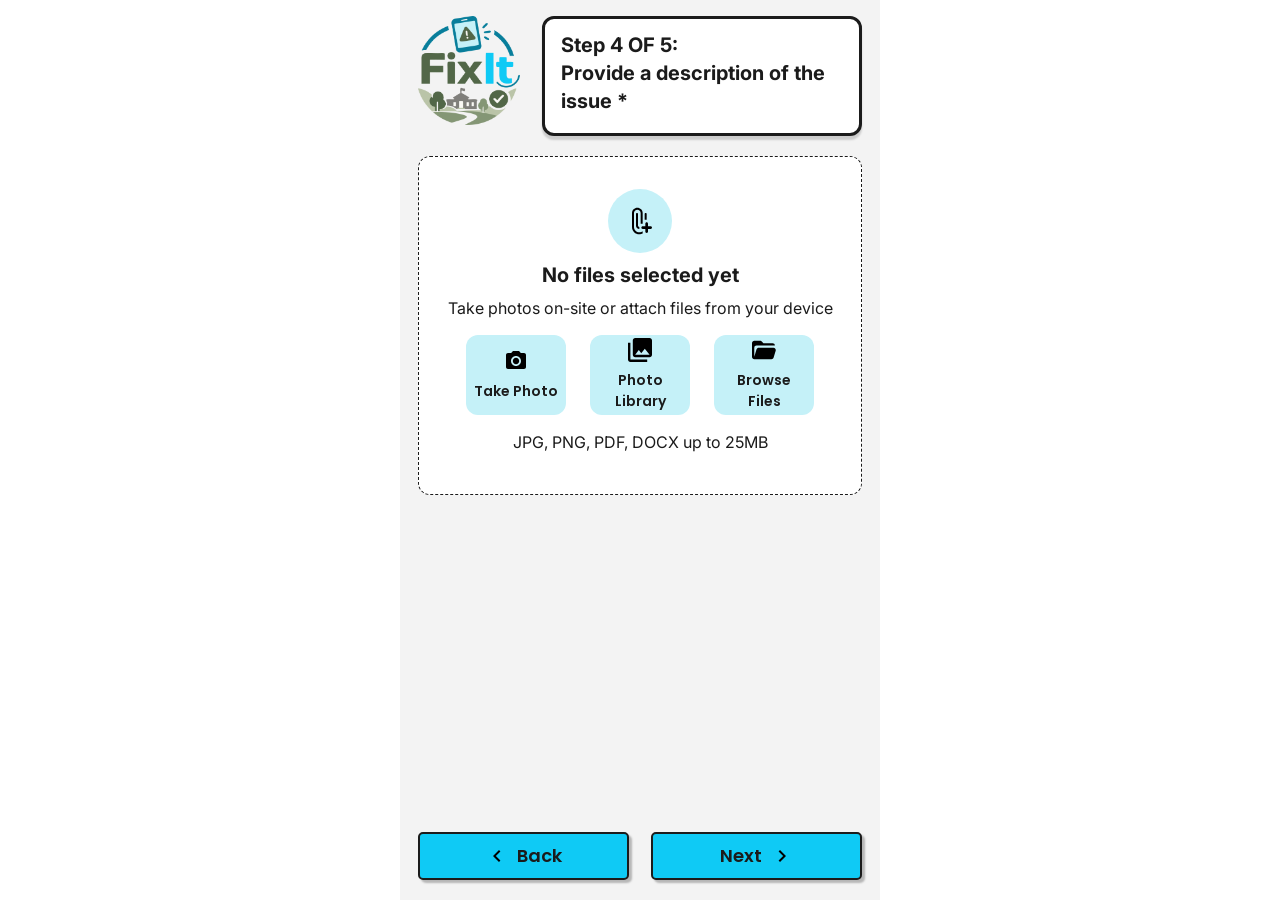
==== Step_4_index.html @ 31aafdb0 "Add files via upload" ====
<!doctype html>
<html lang="en">
  <head>
    <meta charset="UTF-8" />
    <meta name="viewport" content="width=device-width, initial-scale=1.0" />
    <title>Step 4</title>
    <link rel="stylesheet" href="Step_4_style.css" />
    <script defer src="Step_4_script.js"></script>
  </head>
  <body>
    <main>
      <!-- Header -->
      <header class="header">
        <img src="assets/Group 1.png" alt="FixIt" class="logo" />
        <div class="tooltip">
          <h1>Step 4 OF 5: <br />Provide a description of the issue *</h1>
        </div>
      </header>

      <!-- Empty state section -->
      <section class="file-input-container">
        <div class="file-input-text" id="emptyState">
          <div class="file-input-icon">
            <img src="assets/attach-file-add.svg" alt="" />
          </div>
          <h2>No files selected yet</h2>
          <p>Take photos on-site or attach files from your device</p>
        </div>

        <!-- Button card section -->
        <section class="file-upload-section">
          <div class="file-input-button">
            <button id="takePhotoButton">
              <img src="assets/photo-camera.svg" alt="" />
              Take Photo
            </button>

            <button id="attachPhotoButton">
              <img src="assets/photo-library.svg" alt="" />
              Photo Library
            </button>

            <button id="attachFileButton">
              <img src="assets/attach-file.svg" alt="" />
              Browse Files
            </button>
          </div>
          <p class="file-requirements">JPG, PNG, PDF, DOCX up to 25MB</p>
        </section>
      </section>
    </main>

    <!-- File state -->

    <!-- Ready / Uploading card -->

    <div class="file-state" id="fileState" hidden>
      <div class="file-info">
        <img
          id="filePreview"
          class="file-preview"
          src="photo-placeholder.svg"
          alt="Photo preview"
        />

        <div class="file-details">
          <p id="fileName" class="file-name">photo.jpg</p>
          <p id="uploadStatus">Ready to upload</p>
        </div>

        <div class="file-actions">
          <span class="progress-percent">0%</span>

          <button id="removeButton" class="remove-button">
            <img src="delete.svg" alt="Remove file" />
          </button>
        </div>
      </div>

      <div class="progress-container">
        <div class="progress-bar" id="progressBar"></div>
      </div>
    </div>

    <!-- Uploaded card -->

    <div class="file-state uploaded-state" id="uploadedState" hidden>
      <div class="file-info">
        <img
          id="uploadedPreview"
          class="file-preview"
          src="photo-placeholder.svg"
          alt="Uploaded photo"
        />

        <div class="file-details">
          <p id="uploadedFileName" class="file-name">photo.jpg</p>

          <p id="uploadedStatus">
            <img src="success.svg" alt="" class="success-icon" />
            Uploaded
          </p>
        </div>

        <div class="file-actions">
          <button id="previewButton" class="action-button">
            <img src="preview.svg" alt="Preview file" />
          </button>

          <button id="uploadedRemoveButton" class="remove-button">
            <img src="delete.svg" alt="Remove file" />
          </button>
        </div>
      </div>
    </div>

    <!-- Failed card -->

    <div class="file-state failed-state" id="failedState" hidden>
      <div class="file-info">
        <img
          id="failedPreview"
          class="file-preview"
          src="assets/photo-placeholder.svg"
          alt="Failed photo"
        />

        <div class="file-details">
          <p id="failedFileName" class="file-name">photo.jpg</p>

          <p id="failedStatus">
            <img src="assets/failure.svg" alt="" class="failure-icon" />
            Exceeds 25 MB limit
          </p>
        </div>

        <div class="file-actions">
          <button id="failedRemoveButton" class="remove-button">
            <img src="assets/delete.svg" alt="Remove file" />
          </button>
        </div>
      </div>
    </div>

    <!-- Buttons -->
    <div class="navigation-buttons">
      <button
        class="back-button"
        onclick="window.location.href = 'Step_3_index.html'"
      >
        <img src="assets/arrow-left.svg" alt="left" />
        <span>Back</span>
      </button>

      <button
        class="next-button"
        onclick="window.location.href = 'Step_5_index.html'"
      >
        <span>Next</span>
        <img src="assets/arrow-right.svg" alt="right" />
      </button>
    </div>
  </body>
</html>
---- Step_4_style.css ----
/* ==== Fonts ==== */

@import url("https://fonts.googleapis.com/css2?family=Patrick+Hand&family=Poppins:wght@400;600&family=Inter:wght@400&display=swap");

/* ========== Page set ========== */
* {
  box-sizing: border-box;
}

html {
  font-size: 100%;
}

html,
body {
  height: 100dvh;
}

body {
  margin: 0;
  display: flex;
  flex-direction: column;
  background: #ffffff;
  color: #1b1b1b;
  font-family: "Inter", sans-serif;
  font-size: 16px;
  line-height: 1.4;
}

/* ========== Page ========== */
main {
  flex: 1 1 auto;
  overflow-y: auto;
  width: 100%;
  padding: 16px 18px;
  background: #f3f3f3;
}

@media (min-width: 600px) {
  main {
    max-width: 480px;
    margin: 0 auto;
  }
}

/* ========== Header ========== */
.header {
  display: flex;
  align-items: flex-start;
  gap: 22px;

  width: 100%;
  margin-left: auto;
  margin-right: auto;
}

.logo {
  width: 102px;
  height: 109px;
  object-fit: contain;
  flex-shrink: 0;
}

.tooltip {
  padding: 12px 16px 18px;
  background: #ffffff;
  border: 3px solid #1b1b1b;
  border-radius: 12px;
  box-shadow: 0 4px 2px rgba(0, 0, 0, 0.16);
}

.tooltip h1 {
  margin: 0;
  width: 100%;
  font-size: 16px;
}

@media (min-width: 400px) {
  .tooltip h1 {
    font-size: 18px;
  }
}

@media (min-width: 600px) {
  .tooltip h1 {
    font-size: 20px;
  }
}

/* ========== Empty state section ========== */

.file-input-container {
  width: 100%;
  margin: 20px auto 0;

  border: 1px dashed #1b1b1b;
  border-radius: 12px;
  padding: 32px 8px;
  background: white;

  display: flex;
  flex-direction: column;
  align-items: center;
  gap: 16px;
}

.file-input-icon {
  width: 64px;
  height: 64px;
  background: #c5f1f8;
  border-radius: 50%;

  display: flex;
  align-items: center;
  justify-content: center;
}

.file-input-icon img {
  width: 32px;
  height: 32px;
}

.file-input-text {
  display: flex;
  flex-direction: column;
  align-items: center;
  gap: 8px;
  text-align: center;
}

.file-input-text h2,
.file-input-text p {
  margin: 0;
}

.file-input-text h2 {
  font-size: 20px;
}

.file-input-text p {
  font-size: 16px;
}

/* ========== Button file upload section ========== */

.file-upload-section {
  width: 100%;

  display: flex;
  flex-direction: column;
  align-items: center;

  gap: 16px;
}

.file-upload-section p {
  margin: 0;
  margin-bottom: 8px;
}

.file-input-button {
  display: flex;
  justify-content: center;
  gap: 24px;
}

@media (max-width: 374px) {
  .file-input-button {
    flex-direction: column;
    align-items: center;
  }
}

.file-input-button button {
  width: 100px;
  height: 80px;

  display: flex;
  flex-direction: column;
  align-items: center;
  justify-content: center;
  gap: 8px;

  background: #c5f1f8;
  border: 2px solid transparent;
  border-radius: 12px;

  color: #1b1b1b;
  font-family: "Poppins", sans-serif;
  font-size: 14px;
  font-weight: 600;

  cursor: pointer;

  -webkit-tap-highlight-color: transparent;
}

.file-input-button button:focus-visible {
  outline: 3px solid #1b1b1b;
  outline-offset: 3px;
}

/* Mobile: touch press */
.file-input-button button:active {
  transform: scale(0.98);
}

.file-input-button button img {
  width: 24px;
  height: 24px;
  display: block;
}

/* ========== Buttons ========== */
.navigation-buttons {
  flex: 0 0 auto;
  width: 100%;
  display: flex;
  gap: 22px;
  margin-top: auto;
  padding: 14px 18px calc(20px + env(safe-area-inset-bottom));
  background: #f3f3f3;
}

@media (min-width: 600px) {
  .navigation-buttons {
    max-width: 480px;
    margin-left: auto;
    margin-right: auto;
  }
}

.navigation-buttons button {
  flex: 1;
  min-height: 48px;
  display: flex;
  align-items: center;
  justify-content: center;
  gap: 8px;

  padding: 8px;

  background: #0fcaf5;
  border: 2px solid #1b1b1b;
  border-radius: 5px;
  box-shadow: 3px 3px 2px rgba(0, 0, 0, 0.25);

  color: #1b1b1b;
  font-family: "Poppins", sans-serif;
  font-size: 18px;
  font-weight: 600;
  line-height: 1.2;
  text-align: center;
  cursor: pointer;
  -webkit-tap-highlight-color: transparent;
}

.navigation-buttons button:focus-visible {
  outline: 3px solid #1b1b1b;
  outline-offset: 3px;
}

.navigation-buttons button:active {
  transform: translate(2px, 2px);
  box-shadow: 1px 1px 1px rgba(0, 0, 0, 0.25);
}

/* ========== File state ========== */
/* ========== Ready / Uploading card ========== */

.file-state {
  width: calc(100% - 36px);
  margin: 16px auto 0;

  padding: 16px;
  border: 1px solid #1b1b1b;
  border-radius: 12px;
  background: white;

  display: flex;
  flex-direction: column;
  gap: 12px;
}

@media (min-width: 600px) {
  .file-state {
    width: 100%;
    max-width: 480px;
  }
}

.file-info {
  width: 100%;

  display: flex;
  align-items: center;
  gap: 12px;
}

.file-preview {
  width: 64px;
  height: 64px;

  object-fit: cover;

  border-radius: 8px;
  background: #e8efed;
}

.file-details {
  display: flex;
  flex-direction: column;
  gap: 4px;

  flex: 1;
}

.file-details p {
  margin: 0;
}

.file-name {
  font-size: 16px;
  font-weight: 600;
}

#uploadStatus {
  font-size: 14px;
  color: #5f6b68;
}

.remove-button {
  width: 40px;
  height: 40px;

  display: flex;
  align-items: center;
  justify-content: center;

  border: none;
  background: #ffdad6;
  border-radius: 50%;
  cursor: pointer;
  flex-shrink: 0;
}

.remove-button img {
  width: 24px;
  height: 24px;
}

.progress-container {
  width: 100%;
  height: 6px;

  background: #e8efed;
  border-radius: 999px;
  overflow: hidden;
}

.progress-bar {
  width: 0%;
  height: 100%;

  background: #0fcaf5;
  border-radius: inherit;
}

.file-actions {
  display: flex;
  align-items: center;
  gap: 8px;
  margin-left: auto;
}

.progress-percent {
  min-width: 40px;
  text-align: center;
  font-size: 14px;
}

.action-button {
  width: 40px;
  height: 40px;

  display: flex;
  align-items: center;
  justify-content: center;

  border: none;
  background: #f2f3ff;
  border-radius: 50%;
  cursor: pointer;
}

.action-button img {
  width: 24px;
  height: 24px;
}

[hidden] {
  display: none;
}
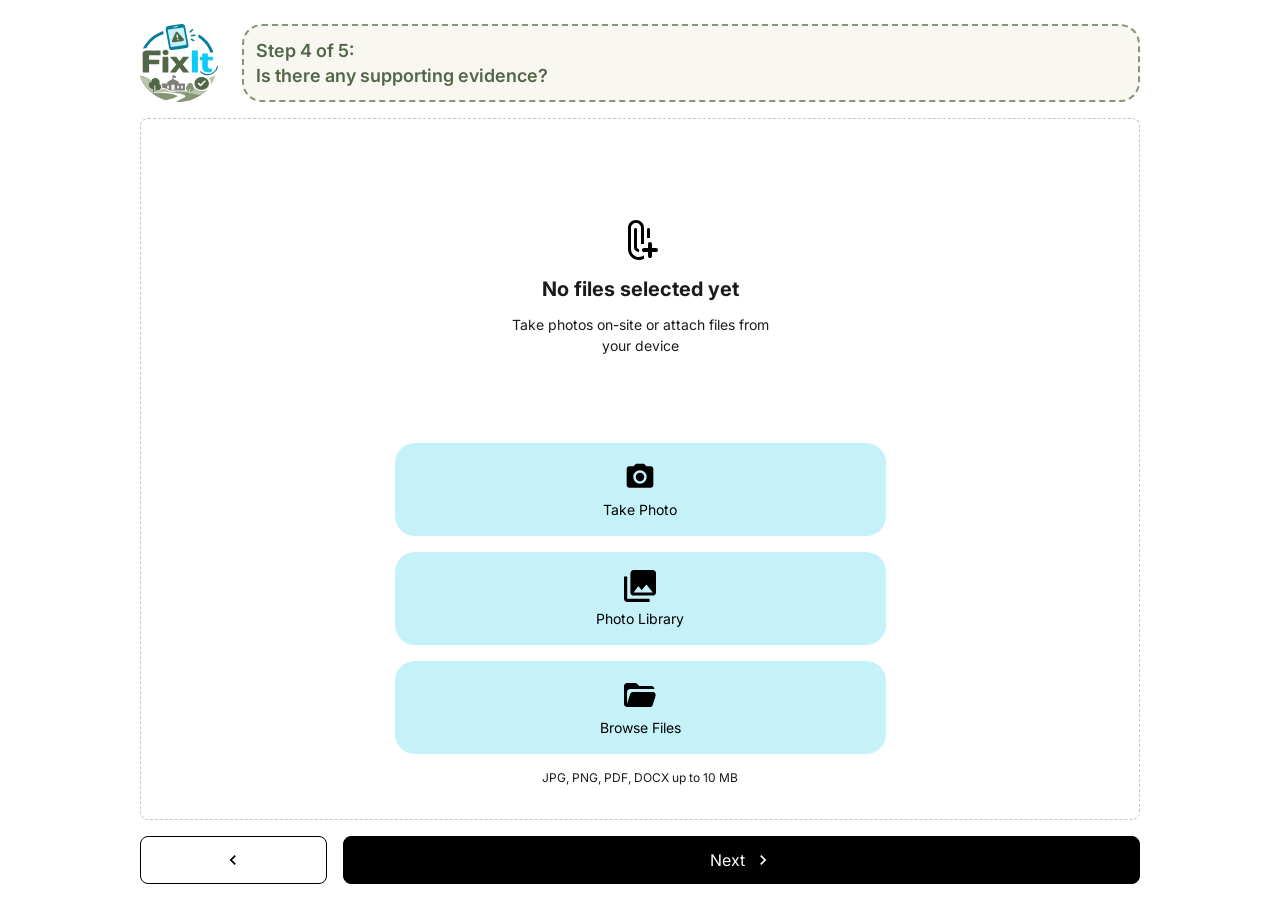
==== commit 5d5043f6: "Update Step 4 file upload" ====
--- a/Step_4_index.html
+++ b/Step_4_index.html
@@ -1,164 +1,375 @@
+<!-- /* ====== Coded By Emily ====== -->
 <!doctype html>
 <html lang="en">
   <head>
     <meta charset="UTF-8" />
     <meta name="viewport" content="width=device-width, initial-scale=1.0" />
-    <title>Step 4</title>
+
+    <title>Step 4 - Is there any supporting evidence? | FixIt</title>
+
     <link rel="stylesheet" href="Step_4_style.css" />
     <script defer src="Step_4_script.js"></script>
   </head>
+
   <body>
+
     <main>
-      <!-- Header -->
+      
+      <!-- Page header -->
       <header class="header">
-        <img src="assets/Group 1.png" alt="FixIt" class="logo" />
-        <div class="tooltip">
-          <h1>Step 4 OF 5: <br />Provide a description of the issue *</h1>
+        <img 
+          src="assets/fixit-logo.svg" 
+          alt="FixIt" 
+          class="logo" 
+        />
+
+        <div class="page-title">
+          <h1>
+            Step 4 of 5: <br/>
+            Is there any supporting evidence?
+          </h1>
         </div>
       </header>
 
-      <!-- Empty state section -->
-      <section class="file-input-container">
+      <!-- File input -->
+      <section class="file-input-container" id="fileInputContainer">
+
+        <!-- Empty state -->
         <div class="file-input-text" id="emptyState">
+
           <div class="file-input-icon">
-            <img src="assets/attach-file-add.svg" alt="" />
-          </div>
+            <img src="assets/attach-file-add.svg" alt="">
+          </div>
+
           <h2>No files selected yet</h2>
-          <p>Take photos on-site or attach files from your device</p>
+
+          <p>
+            Take photos on-site or attach files from your device
+          </p>
+
         </div>
 
-        <!-- Button card section -->
+
+        <!-- Upload buttons -->
         <section class="file-upload-section">
+
           <div class="file-input-button">
-            <button id="takePhotoButton">
-              <img src="assets/photo-camera.svg" alt="" />
+
+            <button
+              id="takePhotoButton"
+              type="button"
+              >
+              <img src="assets/photo-camera.svg" alt="">
               Take Photo
             </button>
 
-            <button id="attachPhotoButton">
-              <img src="assets/photo-library.svg" alt="" />
+
+            <button
+              id="attachPhotoButton"
+              type="button"
+              >
+              <img src="assets/photo-library.svg" alt="">
               Photo Library
             </button>
 
-            <button id="attachFileButton">
-              <img src="assets/attach-file.svg" alt="" />
+
+            <button
+              id="attachFileButton"
+              type="button"
+              >
+              <img src="assets/attach-file.svg" alt="">
               Browse Files
             </button>
-          </div>
-          <p class="file-requirements">JPG, PNG, PDF, DOCX up to 25MB</p>
+
+          </div>
+
+
+          <p class="file-requirements">
+            JPG, PNG, PDF, DOCX up to 10 MB
+          </p>
+
         </section>
+
       </section>
+
+
+      <!-- Hidden file inputs -->
+
+      <!-- Camera -->
+      <input
+        type="file"
+        id="cameraInput"
+        accept="image/*"
+        capture="environment"
+        hidden
+      >
+
+
+      <!-- Photo Library -->
+      <input
+        type="file"
+        id="photoInput"
+        accept="image/*"
+        hidden
+      >
+
+
+      <!-- Browse Files -->
+      <input
+        type="file"
+        id="fileInput"
+        accept=".jpg,.jpeg,.png,.pdf,.docx"
+        hidden
+      >
+
+
+    
+      <!-- File status summary -->
+
+      <section 
+        class="file-status-container" 
+        id="fileStatusContainer" 
+        hidden
+        >
+          
+        <div class="file-status-summary">
+
+          <button
+            class="status-button attached-button"
+            type="button"
+            >
+            <span id="attachedCount">0</span>
+            Attached
+          </button>
+
+
+          <button
+            class="status-button failed-button"
+            type="button"
+            >
+            <img src="assets/failedButton.svg" alt="">
+
+            <span id="failedCount">0</span>
+            Failed
+          </button>
+
+        </div>
+
+
+        <div class="file-status">
+          <!-- Uploading card -->
+
+          <div
+            class="file-state"
+            id="fileState"
+            hidden
+            >
+
+            <div class="file-info">
+
+              <img
+                id="filePreview"
+                class="file-preview"
+                src="assets/photo-placeholder.svg"
+                alt="Photo preview"
+              >
+
+
+              <div class="file-details">
+
+                <p id="fileName" class="file-name"></p>
+
+                <p class="upload-status" id="uploadStatus">
+                  Uploading...
+                </p>
+
+              </div>
+
+
+              <div class="file-actions">
+
+                <span class="progress-percent">
+                  0%
+                </span>
+
+
+                <button
+                  id="removeButton"
+                  class="remove-button"
+                  type="button"
+                  aria-label="Remove file"
+                  >
+                  <img src="assets/delete.svg" alt="">
+                </button>
+
+              </div>
+
+            </div>
+
+          </div>
+
+
+          <!-- Uploaded -->
+
+          <div
+            class="file-state uploaded-state"
+            id="uploadedState"
+            hidden
+            >
+
+            <div class="file-info">
+
+              <img
+                id="uploadedPreview"
+                class="file-preview"
+                src="assets/photo-placeholder.svg"
+                alt="Uploaded photo"
+              >
+
+
+              <div class="file-details">
+
+                <p id="uploadedFileName" class="file-name"></p>
+
+                <p id="uploadedStatus" class="uploaded-status">
+
+                  <img
+                    src="assets/success.svg"
+                    alt=""
+                    class="success-icon"
+                  >
+
+                  Uploaded
+
+                </p>
+
+              </div>
+
+
+              <div class="file-actions">
+
+                <button
+                  id="previewButton"
+                  class="action-button"
+                  type="button"
+                  aria-label="Preview file"
+                  >
+                  <img
+                    src="assets/preview.svg"
+                    alt=""
+                  >
+                </button>
+
+
+                <button
+                  id="uploadedRemoveButton"
+                  class="remove-button"
+                  type="button"
+                  aria-label="Remove file"
+                  >
+                  <img src="assets/delete.svg" alt="">
+                </button>
+
+              </div>
+
+            </div>
+
+          </div>
+
+
+          <!-- Failed -->
+
+          <div
+            class="file-state failed-state"
+            id="failedState"
+            hidden
+          >
+
+            <div class="file-info">
+
+              <img
+                id="failedPreview"
+                class="file-preview"
+                src="assets/photo-placeholder.svg"
+                alt="Failed photo"
+              >
+
+
+              <div class="file-details">
+
+                <p id="failedFileName" class="file-name"></p>
+
+                <p id="failedStatus" class="failed-status">
+
+                  <img
+                    src="assets/failure.svg"
+                    alt=""
+                    class="failure-icon"
+                  >
+
+                  10 MB file limit exceeded
+
+                </p>
+
+              </div>
+
+
+              <div class="file-actions">
+
+                <button
+                  id="failedRemoveButton"
+                  class="remove-button"
+                  type="button"
+                  aria-label="Remove file"
+                >
+                  <img src="assets/delete.svg" alt="">
+                </button>
+
+              </div>
+            </div>
+
+          </div>
+
+        </div>
+
+      </section>
+
     </main>
 
-    <!-- File state -->
-
-    <!-- Ready / Uploading card -->
-
-    <div class="file-state" id="fileState" hidden>
-      <div class="file-info">
-        <img
-          id="filePreview"
-          class="file-preview"
-          src="photo-placeholder.svg"
-          alt="Photo preview"
+    <!-- Step navigation -->
+    <nav
+      class="navigation-buttons"
+      aria-label="Step navigation"
+      >
+
+      <button 
+        type="button"
+        class="back-button"
+        aria-label="Back"
+        onclick="window.location.href = 'Step_3_index.html'"
+        >
+        <img 
+          src="assets/arrow-left.svg" 
+          alt="" 
+          aria-hidden="true"
         />
-
-        <div class="file-details">
-          <p id="fileName" class="file-name">photo.jpg</p>
-          <p id="uploadStatus">Ready to upload</p>
-        </div>
-
-        <div class="file-actions">
-          <span class="progress-percent">0%</span>
-
-          <button id="removeButton" class="remove-button">
-            <img src="delete.svg" alt="Remove file" />
-          </button>
-        </div>
-      </div>
-
-      <div class="progress-container">
-        <div class="progress-bar" id="progressBar"></div>
-      </div>
-    </div>
-
-    <!-- Uploaded card -->
-
-    <div class="file-state uploaded-state" id="uploadedState" hidden>
-      <div class="file-info">
-        <img
-          id="uploadedPreview"
-          class="file-preview"
-          src="photo-placeholder.svg"
-          alt="Uploaded photo"
-        />
-
-        <div class="file-details">
-          <p id="uploadedFileName" class="file-name">photo.jpg</p>
-
-          <p id="uploadedStatus">
-            <img src="success.svg" alt="" class="success-icon" />
-            Uploaded
-          </p>
-        </div>
-
-        <div class="file-actions">
-          <button id="previewButton" class="action-button">
-            <img src="preview.svg" alt="Preview file" />
-          </button>
-
-          <button id="uploadedRemoveButton" class="remove-button">
-            <img src="delete.svg" alt="Remove file" />
-          </button>
-        </div>
-      </div>
-    </div>
-
-    <!-- Failed card -->
-
-    <div class="file-state failed-state" id="failedState" hidden>
-      <div class="file-info">
-        <img
-          id="failedPreview"
-          class="file-preview"
-          src="assets/photo-placeholder.svg"
-          alt="Failed photo"
-        />
-
-        <div class="file-details">
-          <p id="failedFileName" class="file-name">photo.jpg</p>
-
-          <p id="failedStatus">
-            <img src="assets/failure.svg" alt="" class="failure-icon" />
-            Exceeds 25 MB limit
-          </p>
-        </div>
-
-        <div class="file-actions">
-          <button id="failedRemoveButton" class="remove-button">
-            <img src="assets/delete.svg" alt="Remove file" />
-          </button>
-        </div>
-      </div>
-    </div>
-
-    <!-- Buttons -->
-    <div class="navigation-buttons">
+      </button>
+
       <button
-        class="back-button"
-        onclick="window.location.href = 'Step_3_index.html'"
-      >
-        <img src="assets/arrow-left.svg" alt="left" />
-        <span>Back</span>
-      </button>
-
-      <button
+        type="button"
         class="next-button"
         onclick="window.location.href = 'Step_5_index.html'"
-      >
+        >
         <span>Next</span>
-        <img src="assets/arrow-right.svg" alt="right" />
+        <img 
+          src="assets/arrow-right.svg" 
+          alt="" 
+          aria-hidden="true"
+        />
       </button>
-    </div>
+
+    </nav>
+
   </body>
-</html>
+
+</html>
--- a/Step_4_style.css
+++ b/Step_4_style.css
@@ -1,6 +1,7 @@
+/* ====== Coded By Emily ====== */
 /* ==== Fonts ==== */
 
-@import url("https://fonts.googleapis.com/css2?family=Patrick+Hand&family=Poppins:wght@400;600&family=Inter:wght@400&display=swap");
+@import url("https://fonts.googleapis.com/css2?family=Patrick+Hand&family=Poppins:wght@400;600&family=Inter:wght@400;600&display=swap");
 
 /* ========== Page set ========== */
 * {
@@ -13,391 +14,635 @@
 
 html,
 body {
-  height: 100dvh;
+  width: 100%;
+  height: 100%;
+  margin: 0;
 }
 
 body {
-  margin: 0;
-  display: flex;
-  flex-direction: column;
+  padding: 16px max(16px, calc((100% - 1000px) / 2));
+
+  min-height: 100vh;
+
+  display: flex;
+  flex-direction: column;
+
   background: #ffffff;
   color: #1b1b1b;
   font-family: "Inter", sans-serif;
-  font-size: 16px;
   line-height: 1.4;
 }
 
-/* ========== Page ========== */
-main {
-  flex: 1 1 auto;
-  overflow-y: auto;
-  width: 100%;
-  padding: 16px 18px;
-  background: #f3f3f3;
-}
-
-@media (min-width: 600px) {
-  main {
-    max-width: 480px;
-    margin: 0 auto;
-  }
+button,
+input,
+textarea,
+select {
+  font-family: inherit;
 }
 
 /* ========== Header ========== */
 .header {
   display: flex;
-  align-items: flex-start;
-  gap: 22px;
-
-  width: 100%;
-  margin-left: auto;
-  margin-right: auto;
+  align-items: stretch;
+  gap: clamp(8px, 4vw, 24px);
+  
+  width: 100%;
+  margin-bottom: 8px;
 }
 
 .logo {
-  width: 102px;
-  height: 109px;
+  width: clamp(64px, 14vw, 78px);
+  height: auto;
   object-fit: contain;
-  flex-shrink: 0;
-}
-
-.tooltip {
-  padding: 12px 16px 18px;
-  background: #ffffff;
-  border: 3px solid #1b1b1b;
-  border-radius: 12px;
-  box-shadow: 0 4px 2px rgba(0, 0, 0, 0.16);
-}
-
-.tooltip h1 {
+  aspect-ratio: 102 / 109;
+  flex-shrink: 0;
+}
+
+.page-title {
+  flex: 1;
+  min-width: 0;
+  margin: 8px 0;
+  padding: clamp(10px, 3vw, 12px);
+  background: #F9F7F1;
+  border: 2px dashed #849675;
+  border-radius: 20px;
+  /*box-shadow: 0 4px 2px rgba(0, 0, 0, 0.10);*/
+}
+
+.page-title h1 {
   margin: 0;
   width: 100%;
-  font-size: 16px;
-}
-
-@media (min-width: 400px) {
-  .tooltip h1 {
-    font-size: 18px;
-  }
-}
-
-@media (min-width: 600px) {
-  .tooltip h1 {
-    font-size: 20px;
-  }
-}
-
-/* ========== Empty state section ========== */
+  font-size: clamp(16px, 3vw, 18px);
+  font-weight: 600;
+  color: #526748;
+}
+
+/* ========== Main ========== */
+main {
+  flex: 1;
+  min-height: 0;
+
+  display: flex;
+  flex-direction: column;
+}
+
+/* ========== File Input ========== */
 
 .file-input-container {
   width: 100%;
-  margin: 20px auto 0;
-
-  border: 1px dashed #1b1b1b;
-  border-radius: 12px;
-  padding: 32px 8px;
+  margin: 0 auto;
+  
+  flex: 1 1 0;
+  min-height: 0;
+  
+  border: 1px dashed #BDC9C6;
+  border-radius: 8px;
+  padding: clamp(16px, 4vh, 32px) 8px;
   background: white;
-
-  display: flex;
-  flex-direction: column;
-  align-items: center;
+  
+  display: flex;
+  flex-direction: column;
+  align-items: center;
+  gap: clamp(12px, 2.5vh, 24px);
+
+  overflow-y: auto;
+}
+
+/* ========== Empty State ========== */
+
+.file-input-text {
+  width: 100%;
+
+  flex: 1 1 0;
+  min-height: min-content;
+
+  display: flex;
+  flex-direction: column;
+  align-items: center;
+  justify-content: center;
+
+  text-align: center;
+
+  gap: clamp(8px, 2vh, 12px);
+}
+
+.file-input-icon {
+  display: flex;
+  align-items: center;
+  justify-content: center;
+}
+
+.file-input-icon img {
+  width: clamp(36px, 6vh, 48px);
+  height: clamp(36px, 6vh, 48px);
+
+  object-fit: contain;
+}
+
+.file-input-text h2 {
+  margin: 0;
+
+  font-size: clamp(16px, 2.5vh, 20px);
+  line-height: 1.3;
+}
+
+.file-input-text p {
+  width: min(280px, 90%);
+
+  margin: 0;
+
+  font-size: clamp(12px, 1.8vh, 14px);
+  line-height: 1.5;
+}
+
+/* ========== Upload Section ========== */
+
+.file-upload-section {
+  width: 100%;
+
+  flex: 0 0 auto;
+
+  display: flex;
+  flex-direction: column;
+  align-items: center;
+
+  gap: clamp(8px, 2vh, 16px);
+}
+
+.file-input-button {
+  width: 100%;
+
+  display: flex;
+  flex-direction: column;
+  align-items: center;
+
+  gap: clamp(8px, 2vh, 16px);
+}
+
+.file-input-button button {
+  width: 50%;
+  min-height: clamp(60px, 10vh, 88px);
+
+  padding: clamp(8px, 2vh, 16px);
+
+  display: flex;
+  flex-direction: column;
+  align-items: center;
+  justify-content: center;
+
+  gap: clamp(4px, 1vh, 8px);
+
+  background: #C5F1F8;
+  border: 2px solid transparent;
+  border-radius: 20px;
+
+  font-size: clamp(12px, 1.8vh, 14px);
+
+  cursor: pointer;
+}
+
+.file-input-button button img {
+  width: clamp(24px, 4vh, 32px);
+  height: clamp(24px, 4vh, 32px);
+
+  object-fit: contain;
+}
+
+.file-requirements {
+  width: 100%;
+
+  margin: 0;
+
+  font-size: clamp(10px, 1.6vh, 12px);
+  line-height: 1.4;
+
+  text-align: center;
+}
+
+
+/* =========================================================
+   Selected File State
+========================================================= */
+
+.file-input-container.has-file {
+  flex: 0 1 auto;
+  min-height: auto;
+
+  overflow: visible;
+
   gap: 16px;
 }
 
-.file-input-icon {
-  width: 64px;
-  height: 64px;
-  background: #c5f1f8;
-  border-radius: 50%;
-
-  display: flex;
+.file-input-container.has-file .file-input-text {
+  display: none;
+}
+
+.file-input-container.has-file .file-upload-section {
+  width: 100%;
+}
+
+
+/* =========================================================
+   Compact Upload Buttons
+========================================================= */
+
+.file-input-container.has-file .file-input-button {
+  width: 100%;
+
+  display: flex;
+  flex-direction: row;
+  align-items: stretch;
+
+  gap: clamp(8px, 2vw, 16px);
+
+  overflow-x: auto;
+  overflow-y: hidden;
+  
+}
+
+.file-input-container.has-file .file-input-button button {
+  flex: 1 1 0;
+  min-width: 120px;
+
+  width: auto;
+  height: auto;
+
+  min-height: clamp(56px, 8vh, 80px);
+
+  padding: clamp(6px, 1.5vw, 12px);
+
+  display: flex;
+  flex-direction: column;
   align-items: center;
   justify-content: center;
-}
-
-.file-input-icon img {
-  width: 32px;
-  height: 32px;
-}
-
-.file-input-text {
-  display: flex;
-  flex-direction: column;
-  align-items: center;
-  gap: 8px;
-  text-align: center;
-}
-
-.file-input-text h2,
-.file-input-text p {
-  margin: 0;
-}
-
-.file-input-text h2 {
-  font-size: 20px;
-}
-
-.file-input-text p {
-  font-size: 16px;
-}
-
-/* ========== Button file upload section ========== */
-
-.file-upload-section {
-  width: 100%;
-
-  display: flex;
-  flex-direction: column;
-  align-items: center;
+
+  gap: clamp(4px, 1vw, 8px);
+
+  flex-shrink: 0;
+}
+
+.file-input-container.has-file .file-input-button button img {
+  width: clamp(20px, 6vw, 28px);
+  height: clamp(20px, 6vw, 28px);
+
+  flex-shrink: 0;
+}
+
+
+/* =========================================================
+   File Status Container
+========================================================= */
+
+.file-status-container {
+  width: 100%;
+
+  flex: 1 1 0;
+  min-height: 0;
+
+  margin: 16px auto 0;
+
+  display: flex;
+  flex-direction: column;
+
+  gap: 12px;
+
+  overflow: visible;
+}
+
+
+/* =========================================================
+   Attached / Failed Filter Buttons
+========================================================= */
+
+.file-status-summary {
+  width: 100%;
+
+  display: flex;
 
   gap: 16px;
-}
-
-.file-upload-section p {
-  margin: 0;
-  margin-bottom: 8px;
-}
-
-.file-input-button {
-  display: flex;
+
+  flex-shrink: 0;
+}
+
+.status-button {
+  flex: 1;
+  min-height: 40px;
+
+  display: flex;
+  align-items: center;
   justify-content: center;
-  gap: 24px;
-}
-
-@media (max-width: 374px) {
-  .file-input-button {
-    flex-direction: column;
-    align-items: center;
-  }
-}
-
-.file-input-button button {
-  width: 100px;
-  height: 80px;
-
-  display: flex;
-  flex-direction: column;
-  align-items: center;
-  justify-content: center;
-  gap: 8px;
-
-  background: #c5f1f8;
-  border: 2px solid transparent;
-  border-radius: 12px;
-
-  color: #1b1b1b;
-  font-family: "Poppins", sans-serif;
+
+  gap: 6px;
+
+  border: none;
+  border-radius: 8px;
+
+  font-size: 14px;
+
+  cursor: pointer;
+
+  transition:
+    opacity 0.15s ease,
+    transform 0.15s ease,
+    outline 0.15s ease;
+}
+
+.attached-button {
+  background: #DDF5E8;
+}
+
+.failed-button {
+  background: #FCE1E1;
+}
+
+.failed-button img {
+  width: 18px;
+  height: 18px;
+}
+
+
+/* Active filter */
+
+.status-button.active {
+  outline: 2px solid currentColor;
+  outline-offset: 2px;
+
+  opacity: 1;
+}
+
+.status-button:not(.active) {
+  opacity: 0.65;
+}
+
+
+/* Disabled filter */
+
+.status-button:disabled {
+  opacity: 0.35;
+
+  cursor: not-allowed;
+}
+
+
+/* =========================================================
+   File Status
+========================================================= */
+
+.file-status {
+  flex: 1 1 0;
+  min-height: 0;
+
+  overflow-y: auto;
+  overflow-x: hidden;
+
+  display: flex;
+  flex-direction: column;
+
+  gap: 12px;
+}
+
+
+/* =========================================================
+   File State Card
+========================================================= */
+
+.file-state {
+  width: 100%;
+  flex-shrink: 0;
+
+
+  padding: 16px;
+
+  display: flex;
+  flex-direction: column;
+
+  gap: 12px;
+
+  border: 1px solid #BDC9C6;
+  border-radius: 16px;
+
+  background: white;
+}
+
+
+/* =========================================================
+   File Info
+========================================================= */
+
+.file-info {
+  width: 100%;
+
+  display: flex;
+  align-items: center;
+
+  gap: 12px;
+}
+
+.file-preview {
+  width: 48px;
+  height: 48px;
+
+  flex-shrink: 0;
+
+  object-fit: cover;
+
+  border-radius: 8px;
+}
+
+
+/* =========================================================
+   File Details
+========================================================= */
+
+.file-details {
+  min-width: 0;
+  flex: 1;
+}
+
+.file-name {
+  margin: 0 0 4px;
+
   font-size: 14px;
   font-weight: 600;
 
+  white-space: nowrap;
+  overflow: hidden;
+  text-overflow: ellipsis;
+}
+
+.upload-status,
+.uploaded-status,
+.failed-status {
+  margin: 0;
+  font-size: 12px;
+  line-height: 1.4;
+}
+
+
+/* =========================================================
+   File Actions
+========================================================= */
+
+.file-actions {
+  display: flex;
+  align-items: center;
+
+  gap: 8px;
+
+  flex-shrink: 0;
+}
+
+.progress-percent {
+  font-size: 12px;
+}
+
+.remove-button,
+.action-button {
+  width: 36px;
+  height: 36px;
+
+  padding: 8px;
+
+  display: flex;
+  align-items: center;
+  justify-content: center;
+
+  background: transparent;
+
+  border: none;
+
   cursor: pointer;
-
-  -webkit-tap-highlight-color: transparent;
-}
-
-.file-input-button button:focus-visible {
-  outline: 3px solid #1b1b1b;
-  outline-offset: 3px;
-}
-
-/* Mobile: touch press */
-.file-input-button button:active {
-  transform: scale(0.98);
-}
-
-.file-input-button button img {
-  width: 24px;
-  height: 24px;
-  display: block;
-}
-
-/* ========== Buttons ========== */
-.navigation-buttons {
-  flex: 0 0 auto;
-  width: 100%;
-  display: flex;
-  gap: 22px;
-  margin-top: auto;
-  padding: 14px 18px calc(20px + env(safe-area-inset-bottom));
-  background: #f3f3f3;
-}
-
-@media (min-width: 600px) {
-  .navigation-buttons {
-    max-width: 480px;
-    margin-left: auto;
-    margin-right: auto;
-  }
-}
-
-.navigation-buttons button {
-  flex: 1;
-  min-height: 48px;
-  display: flex;
-  align-items: center;
-  justify-content: center;
-  gap: 8px;
-
-  padding: 8px;
-
-  background: #0fcaf5;
-  border: 2px solid #1b1b1b;
-  border-radius: 5px;
-  box-shadow: 3px 3px 2px rgba(0, 0, 0, 0.25);
-
-  color: #1b1b1b;
-  font-family: "Poppins", sans-serif;
-  font-size: 18px;
-  font-weight: 600;
-  line-height: 1.2;
-  text-align: center;
-  cursor: pointer;
-  -webkit-tap-highlight-color: transparent;
-}
-
-.navigation-buttons button:focus-visible {
-  outline: 3px solid #1b1b1b;
-  outline-offset: 3px;
-}
-
-.navigation-buttons button:active {
-  transform: translate(2px, 2px);
-  box-shadow: 1px 1px 1px rgba(0, 0, 0, 0.25);
-}
-
-/* ========== File state ========== */
-/* ========== Ready / Uploading card ========== */
-
-.file-state {
-  width: calc(100% - 36px);
-  margin: 16px auto 0;
-
-  padding: 16px;
-  border: 1px solid #1b1b1b;
-  border-radius: 12px;
-  background: white;
-
-  display: flex;
-  flex-direction: column;
-  gap: 12px;
-}
-
-@media (min-width: 600px) {
-  .file-state {
-    width: 100%;
-    max-width: 480px;
-  }
-}
-
-.file-info {
-  width: 100%;
-
-  display: flex;
-  align-items: center;
-  gap: 12px;
-}
-
-.file-preview {
-  width: 64px;
-  height: 64px;
-
-  object-fit: cover;
-
-  border-radius: 8px;
-  background: #e8efed;
-}
-
-.file-details {
-  display: flex;
-  flex-direction: column;
-  gap: 4px;
-
-  flex: 1;
-}
-
-.file-details p {
-  margin: 0;
-}
-
-.file-name {
-  font-size: 16px;
-  font-weight: 600;
-}
-
-#uploadStatus {
-  font-size: 14px;
-  color: #5f6b68;
-}
-
-.remove-button {
-  width: 40px;
-  height: 40px;
-
-  display: flex;
-  align-items: center;
-  justify-content: center;
-
-  border: none;
-  background: #ffdad6;
-  border-radius: 50%;
-  cursor: pointer;
-  flex-shrink: 0;
-}
-
-.remove-button img {
-  width: 24px;
-  height: 24px;
-}
-
-.progress-container {
-  width: 100%;
-  height: 6px;
-
-  background: #e8efed;
-  border-radius: 999px;
-  overflow: hidden;
-}
-
-.progress-bar {
-  width: 0%;
-  height: 100%;
-
-  background: #0fcaf5;
-  border-radius: inherit;
-}
-
-.file-actions {
-  display: flex;
-  align-items: center;
-  gap: 8px;
-  margin-left: auto;
-}
-
-.progress-percent {
-  min-width: 40px;
-  text-align: center;
-  font-size: 14px;
-}
-
-.action-button {
-  width: 40px;
-  height: 40px;
-
-  display: flex;
-  align-items: center;
-  justify-content: center;
-
-  border: none;
-  background: #f2f3ff;
-  border-radius: 50%;
-  cursor: pointer;
-}
-
+}
+
+.remove-button img,
 .action-button img {
   width: 24px;
   height: 24px;
-}
+
+  object-fit: contain;
+}
+
+
+/* =========================================================
+   Uploaded State
+========================================================= */
+
+.success-icon,
+.failure-icon {
+  width: 16px;
+  height: 16px;
+
+  vertical-align: middle;
+}
+
+/* ========== Step navigation buttons ========== */
+
+.navigation-buttons {
+  display: flex;
+  
+  gap: clamp(12px, 3vw, 16px);
+  
+  margin-top: 16px;
+  
+  flex-shrink: 0;
+}
+
+.back-button,
+.next-button {  
+  min-height: 48px;
+  
+  display: flex;
+  align-items: center;
+  justify-content: center;
+  
+  gap: 8px;
+  
+  padding: 12px 16px;
+  
+  border: 1px solid #000;
+  border-radius: 8px;
+  
+  font-size: 16px;
+  
+  cursor: pointer;
+}
+
+.back-button {
+  background: #fff;
+  color: #000;
+  flex: 1;
+
+}
+
+.next-button {
+  background: #000;
+  color: #fff;
+  flex: 5;
+
+}
+
+.back-button img,
+.next-button img {
+  width: 20px;
+  height: 20px;
+  
+  object-fit: contain;
+}
+
+.next-button img {
+  filter: invert(1);
+}
+
+/* ========== Button interaction ========== */
+
+button:active {
+  transform: scale(0.98);
+}
+
+/* =========================================================
+   Hidden
+========================================================= */
 
 [hidden] {
-  display: none;
-}
+  display: none !important;
+}
+
+
+/* =========================================================
+   Small Height Screens
+========================================================= */
+
+@media (max-height: 600px) {
+
+  .file-input-button {
+    flex-direction: row;
+    justify-content: space-evenly;
+    align-items: center;
+  }
+
+  .file-input-button button {
+    width: 30%;
+    height: auto;
+  }
+}
+
+
+/* =========================================================
+   Small Width Screens
+========================================================= */
+
+@media (max-width: 390px) {
+
+  .file-input-container {
+    padding-left: 6px;
+    padding-right: 6px;
+  }
+
+  .file-input-container.has-file .file-input-button {
+    gap: 8px;
+  }
+
+  .file-input-container.has-file .file-input-button button {
+    width: auto;
+  }
+}
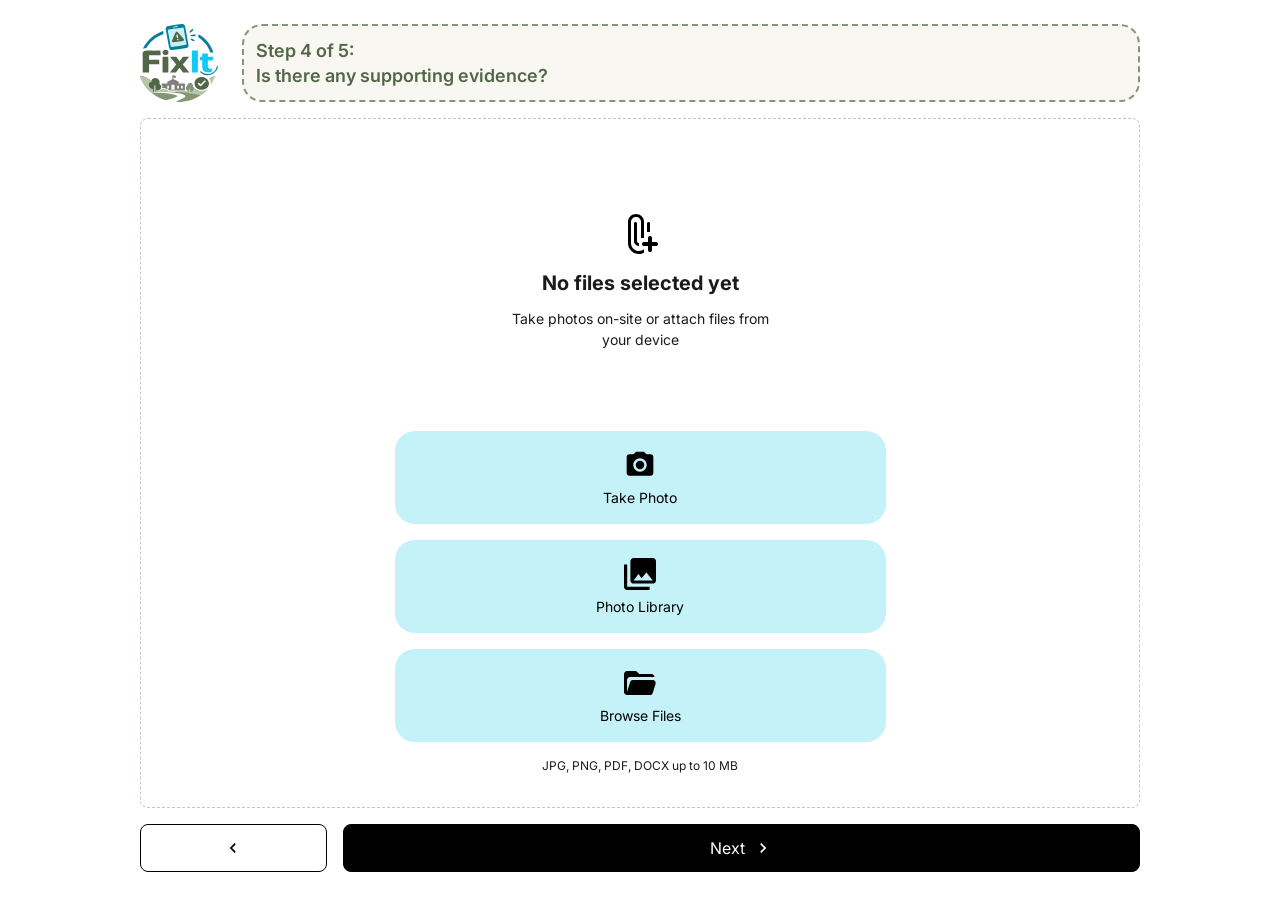
==== commit 62f93ead: "Validate failed files before next step" ====
--- a/Step_4_index.html
+++ b/Step_4_index.html
@@ -358,7 +358,7 @@
       <button
         type="button"
         class="next-button"
-        onclick="window.location.href = 'Step_5_index.html'"
+        id="nextButton"
         >
         <span>Next</span>
         <img 
--- a/Step_4_style.css
+++ b/Step_4_style.css
@@ -20,9 +20,14 @@
 }
 
 body {
-  padding: 16px max(16px, calc((100% - 1000px) / 2));
+  padding:
+    max(16px, calc(env(safe-area-inset-top) + 16px))
+    max(16px, calc((100% - 1000px) / 2))
+    max(28px, calc(env(safe-area-inset-bottom) + 16px));
 
   min-height: 100vh;
+  height: 100vh;
+  height: 100dvh;
 
   display: flex;
   flex-direction: column;
@@ -617,7 +622,8 @@
   .file-input-button {
     flex-direction: row;
     justify-content: space-evenly;
-    align-items: center;
+    /*align-items: center;*/
+    align-items: stretch;
   }
 
   .file-input-button button {
